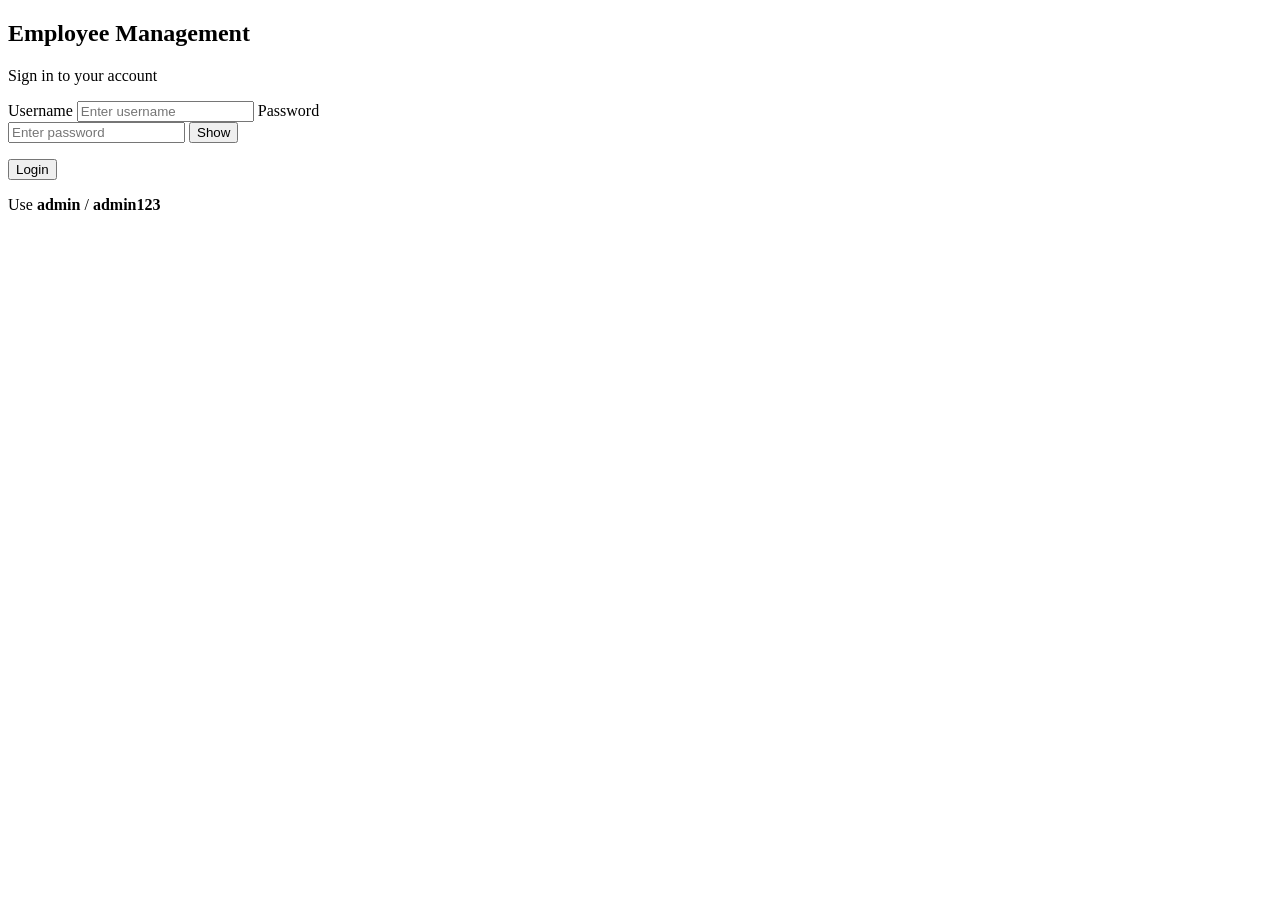
==== index.html @ d2678704 "Create index.html" ====
<!DOCTYPE html>
<html lang="en">
<head>
<meta charset="UTF-8" />
<meta name="viewport" content="width=device-width, initial-scale=1.0" />
<title>Login - Employee Task & Attendance System</title>
<link rel="stylesheet" href="css/style.css" />
</head>
<body class="login-body">
<div class="login-box">
  <h2>Employee Management</h2>
  <p class="login-sub">Sign in to your account</p>
  <form id="loginForm">
    <label>Username</label>
    <input type="text" id="username" placeholder="Enter username" />

    <label>Password</label>
    <div class="password-wrap">
      <input type="password" id="password" placeholder="Enter password" />
      <button type="button" id="togglePass" class="toggle-btn">Show</button>
    </div>

    <p class="error-msg" id="loginError"></p>

    <button type="submit" class="primary-btn">Login</button>
    <p class="hint">Use <b>admin</b> / <b>admin123</b></p>
  </form>
</div>
<script src="js/login.js"></script>
</body>
</html>
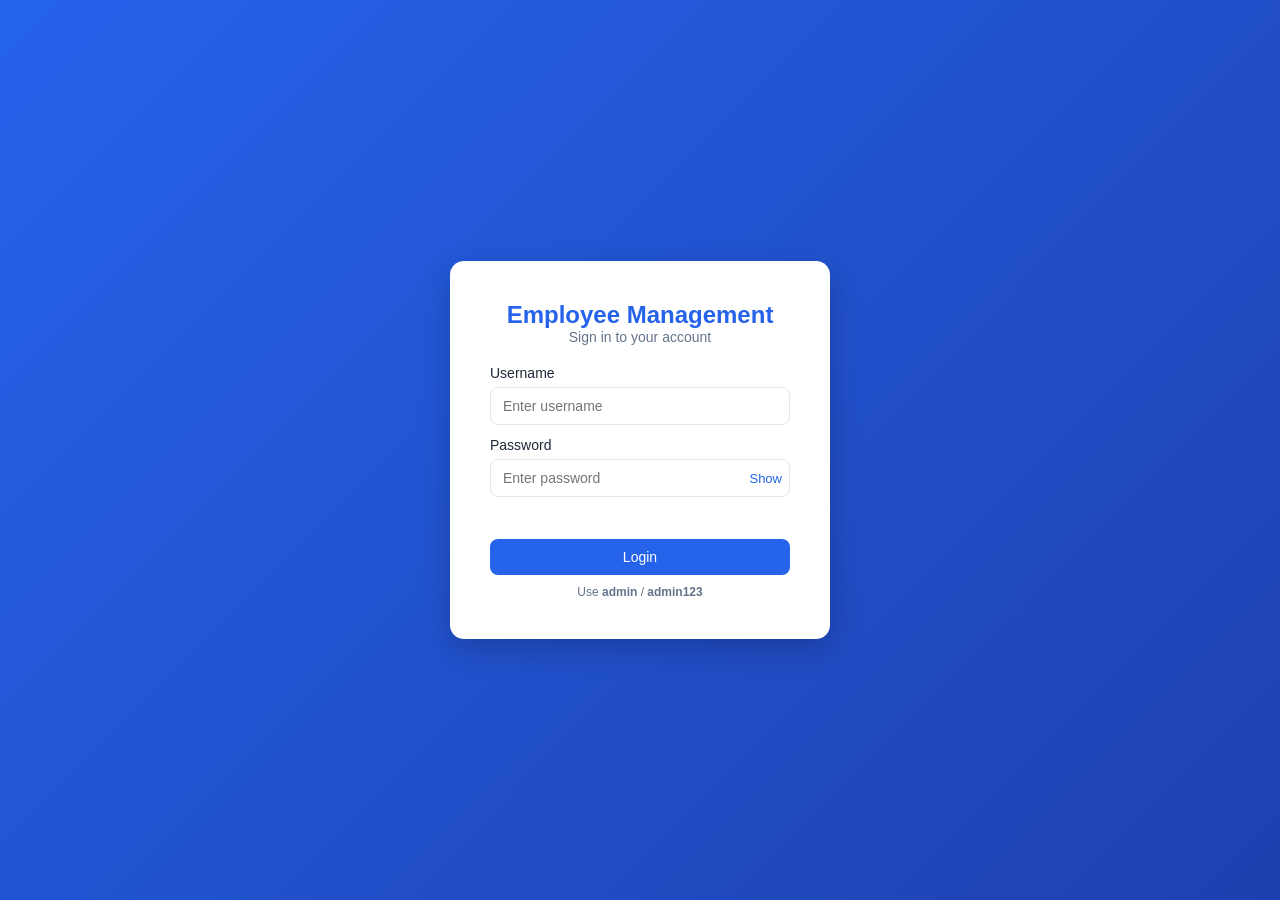
==== commit 885c001f: "Update index.html" ====
--- a/index.html
+++ b/index.html
@@ -26,6 +26,7 @@
     <p class="hint">Use <b>admin</b> / <b>admin123</b></p>
   </form>
 </div>
-<script src="js/login.js"></script>
+<link rel="stylesheet" href="style.css">
+<script src="login.js"></script>
 </body>
 </html>
--- a/style.css
+++ b/style.css
@@ -0,0 +1,450 @@
+* {
+  margin: 0;
+  padding: 0;
+  box-sizing: border-box;
+  font-family: "Segoe UI", Tahoma, sans-serif;
+}
+
+:root {
+  --bg: #f4f7fb;
+  --surface: #ffffff;
+  --text: #1e293b;
+  --muted: #64748b;
+  --primary: #2563eb;
+  --primary-dark: #1d4ed8;
+  --border: #e2e8f0;
+  --danger: #dc2626;
+  --success: #16a34a;
+  --warning: #d97706;
+  --shadow: 0 4px 12px rgba(0, 0, 0, 0.06);
+}
+
+body.dark {
+  --bg: #0f172a;
+  --surface: #1e293b;
+  --text: #f1f5f9;
+  --muted: #94a3b8;
+  --border: #334155;
+  --shadow: 0 4px 12px rgba(0, 0, 0, 0.4);
+}
+
+body {
+  background: var(--bg);
+  color: var(--text);
+  min-height: 100vh;
+}
+
+.login-body {
+  display: flex;
+  align-items: center;
+  justify-content: center;
+  background: linear-gradient(135deg, #2563eb, #1e40af);
+}
+
+.login-box {
+  background: #fff;
+  color: #1e293b;
+  padding: 40px;
+  border-radius: 14px;
+  width: 380px;
+  max-width: 90%;
+  box-shadow: 0 10px 30px rgba(0, 0, 0, 0.2);
+}
+
+.login-box h2 {
+  text-align: center;
+  color: #2563eb;
+}
+
+.login-sub {
+  text-align: center;
+  color: #64748b;
+  margin-bottom: 20px;
+  font-size: 14px;
+}
+
+label {
+  display: block;
+  margin-top: 12px;
+  margin-bottom: 6px;
+  font-size: 14px;
+  font-weight: 500;
+}
+
+input, select {
+  width: 100%;
+  padding: 10px 12px;
+  border: 1px solid var(--border);
+  border-radius: 8px;
+  font-size: 14px;
+  background: var(--surface);
+  color: var(--text);
+  outline: none;
+  transition: border 0.2s;
+}
+
+input:focus, select:focus {
+  border-color: var(--primary);
+}
+
+.password-wrap {
+  position: relative;
+}
+
+.toggle-btn {
+  position: absolute;
+  right: 8px;
+  top: 50%;
+  transform: translateY(-50%);
+  background: transparent;
+  border: none;
+  color: var(--primary);
+  cursor: pointer;
+  font-size: 13px;
+}
+
+.primary-btn {
+  background: var(--primary);
+  color: #fff;
+  border: none;
+  padding: 10px 18px;
+  border-radius: 8px;
+  cursor: pointer;
+  font-size: 14px;
+  font-weight: 500;
+  transition: background 0.2s;
+  margin-top: 16px;
+  width: 100%;
+}
+
+.primary-btn:hover {
+  background: var(--primary-dark);
+}
+
+.ghost-btn {
+  background: transparent;
+  color: var(--text);
+  border: 1px solid var(--border);
+  padding: 8px 14px;
+  border-radius: 8px;
+  cursor: pointer;
+  font-size: 13px;
+}
+
+.ghost-btn:hover {
+  background: var(--bg);
+}
+
+.danger-btn {
+  background: var(--danger);
+  color: #fff;
+  border: none;
+  padding: 8px 14px;
+  border-radius: 8px;
+  cursor: pointer;
+  font-size: 13px;
+}
+
+.danger-btn:hover {
+  opacity: 0.9;
+}
+
+.error-msg {
+  color: var(--danger);
+  font-size: 13px;
+  margin-top: 8px;
+  min-height: 18px;
+}
+
+.hint {
+  text-align: center;
+  font-size: 12px;
+  color: var(--muted);
+  margin-top: 10px;
+}
+
+.app {
+  display: grid;
+  grid-template-columns: 240px 1fr;
+  min-height: 100vh;
+}
+
+.sidebar {
+  background: var(--surface);
+  border-right: 1px solid var(--border);
+  padding: 24px 16px;
+  box-shadow: var(--shadow);
+}
+
+.logo {
+  font-size: 24px;
+  font-weight: 700;
+  color: var(--primary);
+  padding: 0 12px 24px;
+  border-bottom: 1px solid var(--border);
+  margin-bottom: 16px;
+}
+
+.sidebar nav {
+  display: flex;
+  flex-direction: column;
+  gap: 6px;
+}
+
+.nav-link {
+  color: var(--text);
+  text-decoration: none;
+  padding: 10px 14px;
+  border-radius: 8px;
+  font-size: 14px;
+  transition: background 0.2s, color 0.2s;
+}
+
+.nav-link:hover {
+  background: var(--bg);
+}
+
+.nav-link.active {
+  background: var(--primary);
+  color: #fff;
+}
+
+.main {
+  display: flex;
+  flex-direction: column;
+}
+
+.navbar {
+  background: var(--surface);
+  padding: 16px 28px;
+  display: flex;
+  justify-content: space-between;
+  align-items: center;
+  border-bottom: 1px solid var(--border);
+  box-shadow: var(--shadow);
+}
+
+.navbar h3 {
+  font-size: 20px;
+}
+
+.date {
+  color: var(--muted);
+  font-size: 13px;
+  margin-top: 2px;
+}
+
+.nav-right {
+  display: flex;
+  align-items: center;
+  gap: 10px;
+}
+
+.welcome {
+  font-size: 14px;
+  color: var(--muted);
+}
+
+.content {
+  padding: 28px;
+  flex: 1;
+}
+
+.page.hidden {
+  display: none;
+}
+
+.cards {
+  display: grid;
+  grid-template-columns: repeat(auto-fit, minmax(220px, 1fr));
+  gap: 20px;
+}
+
+.card {
+  background: var(--surface);
+  padding: 22px;
+  border-radius: 12px;
+  box-shadow: var(--shadow);
+  border-left: 4px solid var(--primary);
+  transition: transform 0.2s;
+}
+
+.card:hover {
+  transform: translateY(-3px);
+}
+
+.card p {
+  color: var(--muted);
+  font-size: 14px;
+  margin-bottom: 8px;
+}
+
+.card h2 {
+  font-size: 32px;
+  color: var(--primary);
+}
+
+.toolbar {
+  display: flex;
+  gap: 12px;
+  margin-bottom: 20px;
+  flex-wrap: wrap;
+}
+
+.toolbar input, .toolbar select {
+  width: auto;
+  flex: 1;
+  min-width: 180px;
+}
+
+.toolbar .primary-btn {
+  margin-top: 0;
+  width: auto;
+}
+
+.table-wrap {
+  background: var(--surface);
+  border-radius: 12px;
+  box-shadow: var(--shadow);
+  overflow-x: auto;
+}
+
+table {
+  width: 100%;
+  border-collapse: collapse;
+}
+
+th, td {
+  padding: 12px 14px;
+  text-align: left;
+  border-bottom: 1px solid var(--border);
+  font-size: 14px;
+}
+
+th {
+  background: var(--bg);
+  color: var(--muted);
+  font-weight: 600;
+  font-size: 12px;
+  text-transform: uppercase;
+}
+
+tr:hover td {
+  background: var(--bg);
+}
+
+.badge {
+  display: inline-block;
+  padding: 4px 10px;
+  border-radius: 20px;
+  font-size: 12px;
+  font-weight: 500;
+}
+
+.badge-present { background: #dcfce7; color: #166534; }
+.badge-absent { background: #fee2e2; color: #991b1b; }
+.badge-pending { background: #fef3c7; color: #92400e; }
+.badge-progress { background: #dbeafe; color: #1e40af; }
+.badge-completed { background: #dcfce7; color: #166534; }
+
+body.dark .badge-present, body.dark .badge-completed { background: #14532d; color: #bbf7d0; }
+body.dark .badge-absent { background: #7f1d1d; color: #fecaca; }
+body.dark .badge-pending { background: #78350f; color: #fde68a; }
+body.dark .badge-progress { background: #1e3a8a; color: #bfdbfe; }
+
+.action-btn {
+  padding: 5px 10px;
+  margin-right: 4px;
+  border: none;
+  border-radius: 6px;
+  cursor: pointer;
+  font-size: 12px;
+  color: #fff;
+}
+
+.btn-view { background: #0891b2; }
+.btn-edit { background: #f59e0b; }
+.btn-delete { background: var(--danger); }
+.action-btn:hover { opacity: 0.85; }
+
+.select-inline {
+  padding: 5px 8px;
+  font-size: 12px;
+  border-radius: 6px;
+  border: 1px solid var(--border);
+  background: var(--surface);
+  color: var(--text);
+}
+
+.modal {
+  position: fixed;
+  inset: 0;
+  background: rgba(0, 0, 0, 0.5);
+  display: flex;
+  align-items: center;
+  justify-content: center;
+  z-index: 100;
+  animation: fadeIn 0.2s;
+}
+
+.modal.hidden { display: none; }
+
+.modal-box {
+  background: var(--surface);
+  padding: 24px;
+  border-radius: 12px;
+  width: 460px;
+  max-width: 92%;
+  max-height: 90vh;
+  overflow-y: auto;
+  animation: slideUp 0.25s;
+}
+
+.modal-head {
+  display: flex;
+  justify-content: space-between;
+  align-items: center;
+  margin-bottom: 16px;
+}
+
+.close-btn {
+  background: transparent;
+  border: none;
+  font-size: 26px;
+  cursor: pointer;
+  color: var(--muted);
+}
+
+.form-actions {
+  display: flex;
+  justify-content: flex-end;
+  gap: 10px;
+  margin-top: 20px;
+}
+
+.form-actions .primary-btn, .form-actions .ghost-btn {
+  width: auto;
+  margin-top: 0;
+}
+
+.view-content div {
+  padding: 10px 0;
+  border-bottom: 1px solid var(--border);
+  display: flex;
+  justify-content: space-between;
+  font-size: 14px;
+}
+
+.view-content div:last-child { border-bottom: none; }
+.view-content span:first-child { color: var(--muted); }
+.view-content span:last-child { font-weight: 500; }
+
+@keyframes fadeIn { from { opacity: 0; } to { opacity: 1; } }
+@keyframes slideUp { from { transform: translateY(20px); opacity: 0; } to { transform: translateY(0); opacity: 1; } }
+
+@media (max-width: 768px) {
+  .app { grid-template-columns: 1fr; }
+  .sidebar { display: none; }
+  .navbar { padding: 12px 16px; flex-wrap: wrap; gap: 10px; }
+  .content { padding: 16px; }
+}
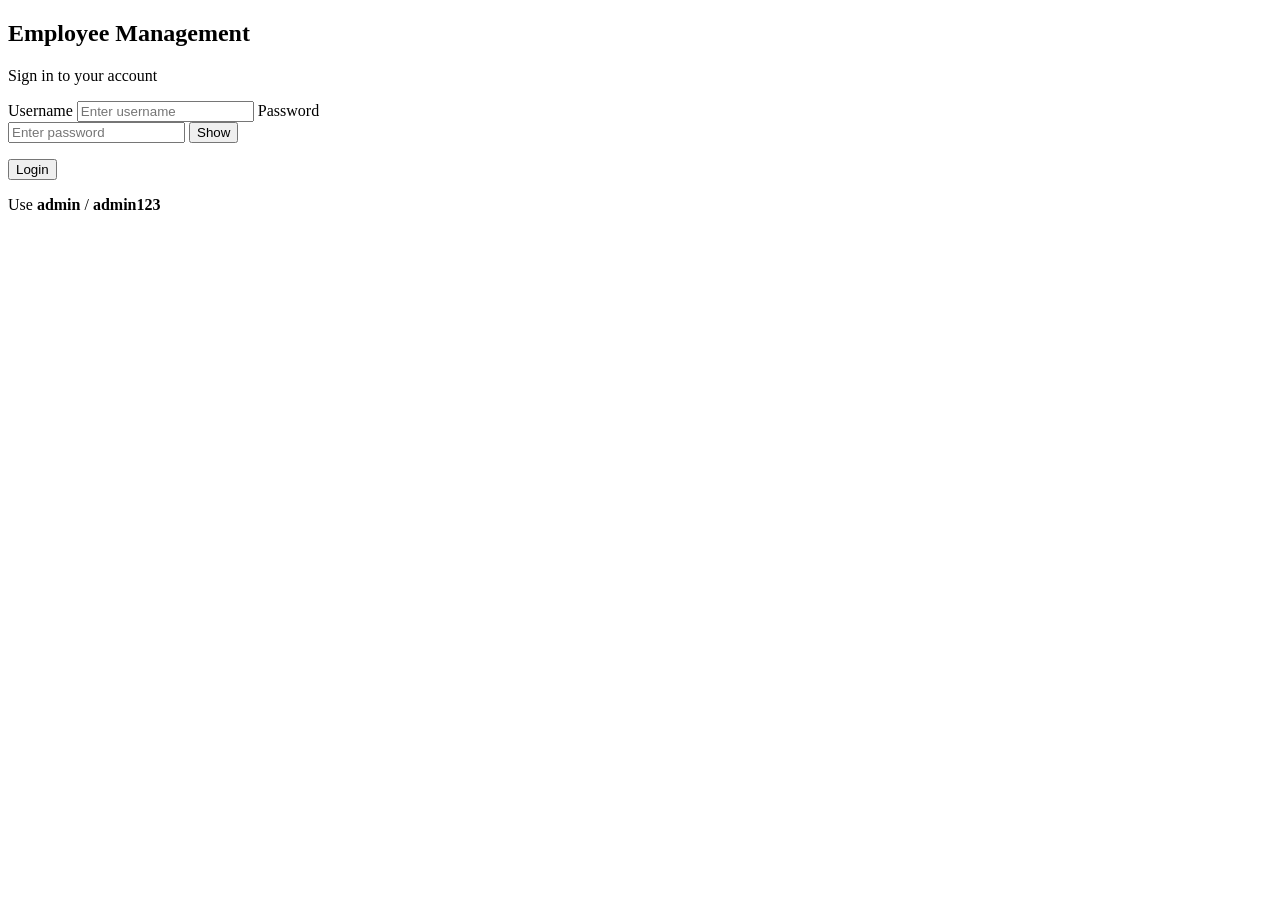
==== commit 1f52ae87: "Update index.html" ====
--- a/index.html
+++ b/index.html
@@ -26,7 +26,6 @@
     <p class="hint">Use <b>admin</b> / <b>admin123</b></p>
   </form>
 </div>
-<link rel="stylesheet" href="style.css">
-<script src="login.js"></script>
+<script src="js/login.js"></script>
 </body>
 </html>
